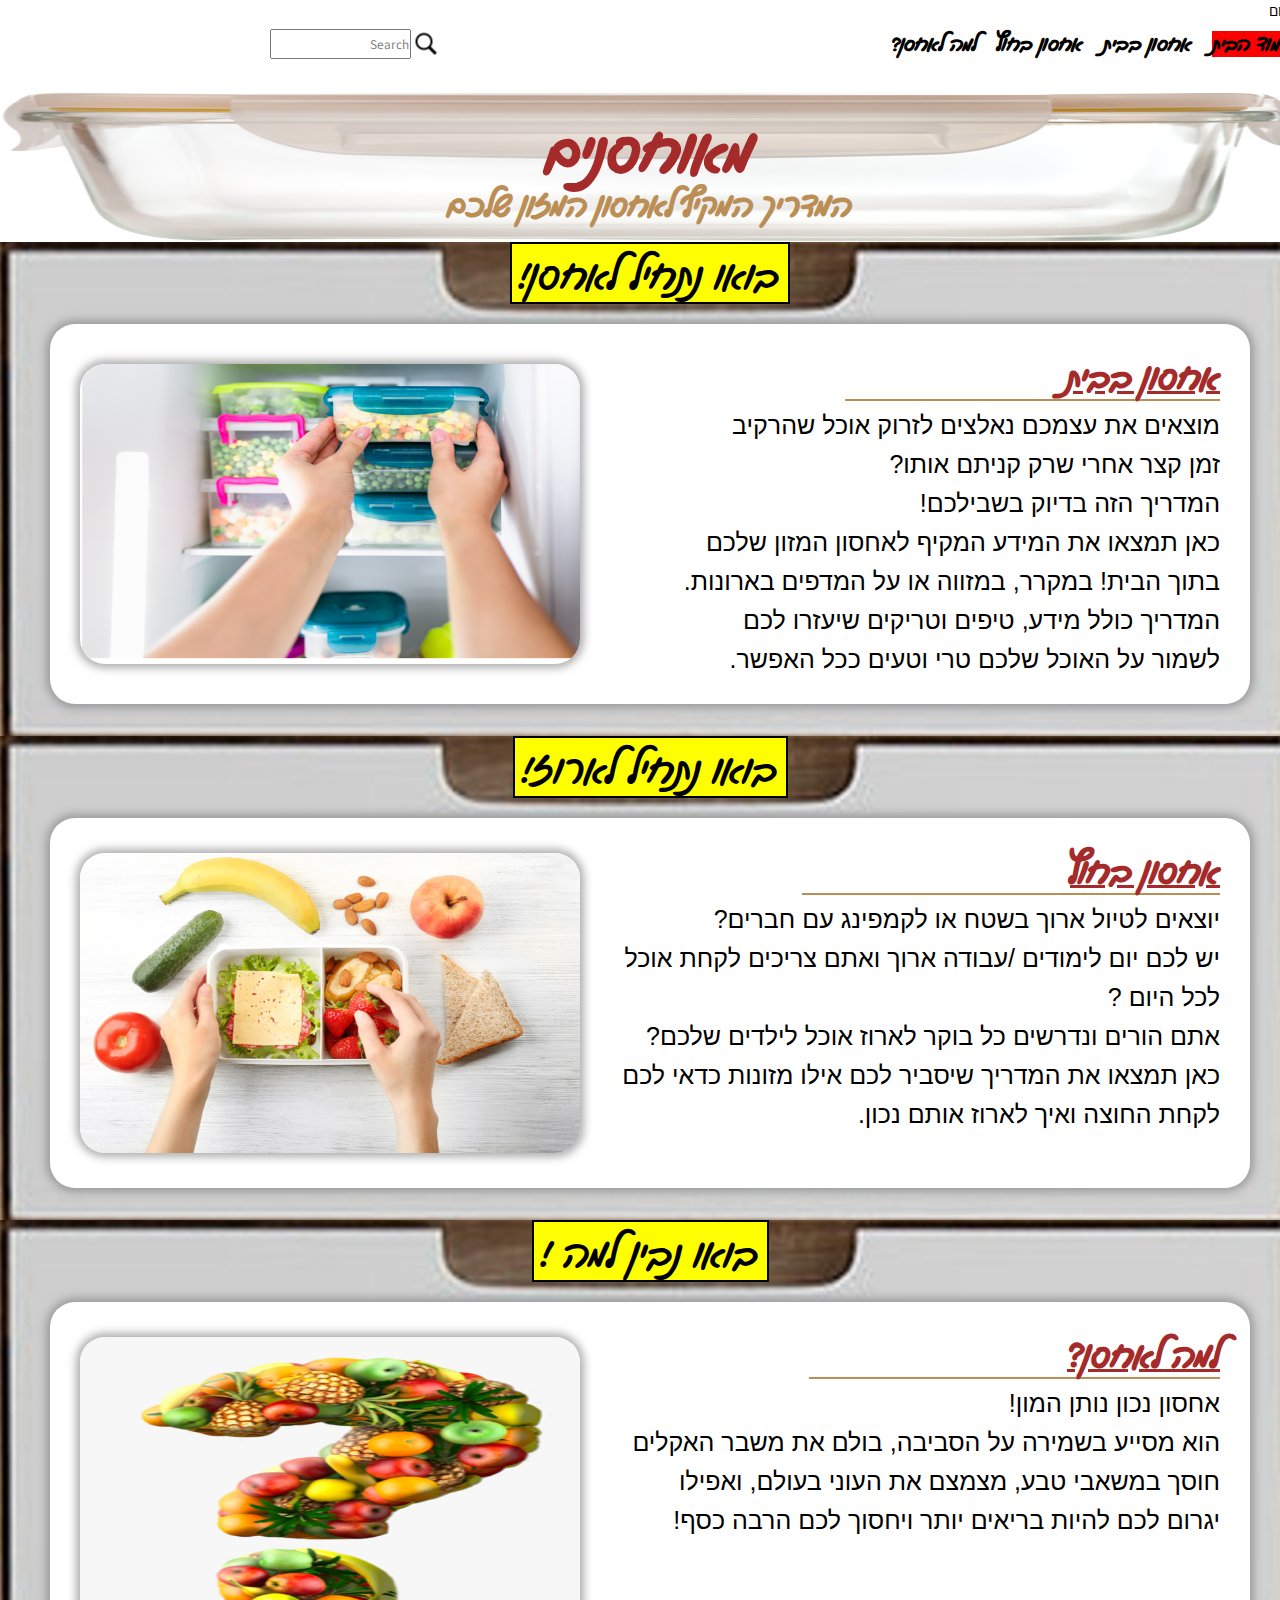
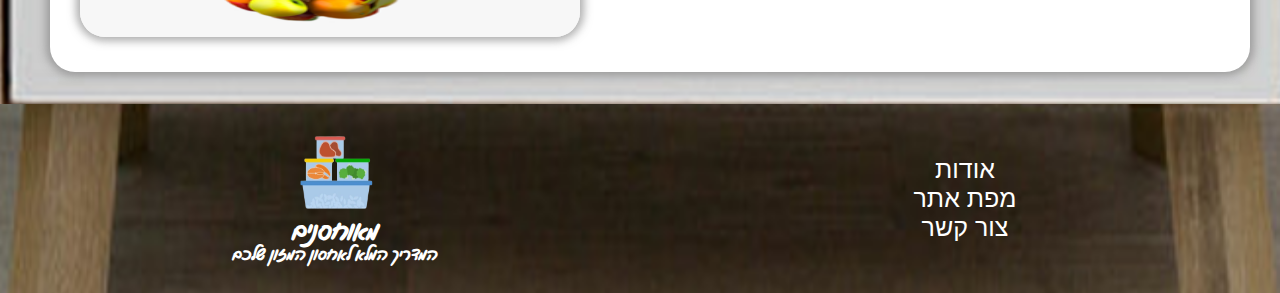
==== index.html @ 965440b1 "changes" ====
<!DOCTYPE html>
<html lang="en">


<head>

    <meta charset="UTF-8">
    <meta http-equiv="X-UA-Compatible" content="IE=edge">
    <meta name="viewport" content="width=device-width, initial-scale=1.0">
    <link rel="stylesheet" href="./styles/global.css">
    <link rel="icon" href="./images/icon.png">
    <link rel="stylesheet" href="./styles/style.css">
    <title>מאוחסנים</title>
</head>

<body>
    <div id="top">
        שלום
        <nav>
            <ul>
                <li class="currentPage"><a href="./index.html">עמוד הבית</a></li>
                <li><a href="./page2.html">אחסון בבית</a></li>
                <li><a href="#">אחסון בחוץ</a></li>
                <li><a href="./page3.html">למה לאחסן?</a></li>
            </ul>
            <div id="search-container">
                <button id="search-btn">
                    <img id="search-icon" src="images/searchIcon.png" alt="מנוע חיפוש">
                </button>
                <input type="text" placeholder="Search">
            </div>
        </nav>

        <main>

            <header>
                <h1>
                    <p id="p1">מאוחסנים</p>
                    <p id="p2">המדריך המקיף לאחסון המזון שלכם </p>
                </h1>

            </header>
    </div>



    <section id="section1">
        <button class="btn"><a href="./page2.html" target="_blank">בואו נתחיל לאחסן!</a></button>
        <div class="drawer">
            <div class="text">
                <h2 class="title">אחסון בבית</h2>
                <p>מוצאים את עצמכם נאלצים לזרוק אוכל שהרקיב </p>
                <p>זמן קצר אחרי שרק קניתם אותו? </p>
                <p> המדריך הזה בדיוק בשבילכם!</p>
                <p>כאן תמצאו את המידע המקיף לאחסון המזון שלכם</p>
                <p>בתוך הבית! במקרר, במזווה או על המדפים בארונות.</p>
                <p> המדריך כולל מידע, טיפים וטריקים שיעזרו לכם</p>
                <p> לשמור על האוכל שלכם טרי וטעים ככל האפשר.</p>
            </div>
            <div class="img">
                <img src="./images/homestorage.png" alt="תמונה של קופסאות אוכל בתוך מקרר">
            </div>
        </div>
    </section>

    <section id="section2">
        <button class="btn">בואו נתחיל לארוז!</button>
        <div class="drawer">
            <div class="text">
                <h3 class="title">אחסון בחוץ</h3>
                <p> יוצאים לטיול ארוך בשטח או לקמפינג עם חברים? </p>
                <p>יש לכם יום לימודים /עבודה ארוך ואתם צריכים לקחת אוכל </p>
                <p> לכל היום ? </p>
                <p>אתם הורים ונדרשים כל בוקר לארוז אוכל לילדים שלכם?</p>
                <p>כאן תמצאו את המדריך שיסביר לכם אילו מזונות כדאי לכם</p>
                <p>לקחת החוצה ואיך לארוז אותם נכון.</p>
            </div>
            <div class="img">
                <img src="./images/PACKING.png"
                    alt="שתי ידיים מכנניסות אוכל לתוך קופסת פלסטיק. מסביב לקופסה מפוזרים - עגבניה, מלפפון, בננה, שקדים, תפוח וסנדוויץ, ובתוך הקופסה- סנוויץ תותים וסלט חסה">
            </div>
        </div>
    </section>

    <section id="section3">
        <button class="btn"><a href="./page3.html" target="_blank">בואו נבין למה !</a> </button>
        <div class="drawer">
            <div class="text">
                <h4 class="title">למה לאחסן?</h4>
                <p>אחסון נכון נותן המון! </p>
                <p>הוא מסייע בשמירה על הסביבה, בולם את משבר האקלים </p>
                <p> חוסך במשאבי טבע, מצמצם את העוני בעולם, ואפילו </p>
                <p>יגרום לכם להיות בריאים יותר ויחסוך לכם הרבה כסף!</p>
            </div>
            <div class="img">
                <img src="./images/QUETION.png" alt="סימן שאלה שיש לו מילוי רקע של תמונות של פרות">
            </div>
        </div>
    </section>
    </main>

    <footer id="footer">
        <div class="box">
            <a href="./about.HTML">אודות</a>
            <a href="./map.html">מפת אתר</a>
            <a href="./contact.html">צור קשר</a>
        </div>
        <div class="box">
            <img id="imgfooter" src="./images/icon.png" alt="לוגו האתר">
            <h5>מאוחסנים </h5>
            <h6>המדריך המלא לאחסון המזון שלכם </h6>

        </div>
    </footer>
</body>

</html>
---- styles/global.css ----
.currentPage {
    background-color: red;
}
---- styles/style.css ----
@import url('https://fonts.googleapis.com/css2?family=Assistant:wght@500&display=swap');


@font-face {
    font-family: 'MyWebFont';
    src: url('../fonts/GveretLevinAlefAlefAlefRegular.ttf');

}

* {
    margin: 0;
    padding: 0;
    box-sizing: border-box;
    direction: rtl;
    font-family: 'Assistant', sans-serif;
}


body {
    padding: 0 120px;
}




nav {
    padding: 2px 10px;
    position: relative;
    font-family: 'MyWebFont';
    display: flex;
    justify-content: space-between;
    align-items: center;
    margin-bottom: 25PX;
}




nav ul {
    display: flex;
    flex-direction: row;
    list-style: none;
    font-family: 'MyWebFont';


}

ul li {
    margin: 8px 0px 8px 20px;
    font-size: 20px;
    font-weight: bold;
}

a {
    text-decoration: none;
    font-family: mywebfont;
    color: black;
}


#search-container {
    display: flex;
    max-height: 30px;
    justify-content: left;
    margin-left: 0 px;
}




#search-btn {
    cursor: pointer;
    background: none;
    border: none;
    position: relative;
    height: 30px;
    width: 30px;
}

#search-icon {
    width: 25px;
    position: absolute;
    top: 50%;
    left: 50%;
    transform: translate(-50%, -50%);
}




header {
    font-family: MyWebFont;
    text-align: center;
    background-image: url('../images/BOX3.png');
    background-size: 100% 100%;
    background-position: center;
    width: 1300PX;
    margin: 0 auto;
    background-repeat: no-repeat;
    height: fit-content;
    margin-bottom: 00px;
    padding: 20px 0;
    margin-top: -2OX;


}

header>h1 {
    width: 100%;
}

h1 p {
    font-family: MyWebFont;

}



#p1 {
    font-size: 60px;
    color: brown;
}


#p2 {
    color: #BA8E55;

}



.title {
    font-size: 35px;
    font-weight: bold;
    font-family: MyWebFont;
    width: 70%;
    border-bottom: 2px solid #BA8E55;
    padding-bottom: 3px;
    color: brown;
    text-decoration: underline;
}

header div p {
    max-width: 330px;
    padding-right: 8px;
}



.btn {
    font-size: 40px;
    padding: 5px 8px;
    border: 2px solid black;
    background-color: yellow;
    cursor: pointer;
    font-family: MyWebFont;
    margin-top: 0PX;
}


.btn:hover {
    background-color: red;
}


section {
    min-height: 200px;
    padding-right: 18px;
    padding-left: 18px;
    padding-bottom: 20px;
    flex-direction: column;
    display: flex;
    justify-content: space-between;
    align-items: center;
    width: 1300px;
    margin: 0 auto;
    margin-bottom: 0PX;
}

#section1,
#section2,
#section3 {
    background-size: 100% 100%;
    background-image: url('../images/drawer.png');
}




.drawer {
    display: flex;
    flex-direction: row;
    justify-content: space-between;
    background-color: white;
    box-shadow: 0 0 8px 4px rgba(125, 125, 125, 0.625);
    border-radius: 25px;
    width: 1200px;
    padding: 30px 30px;
    margin-bottom: 12px;
    height: 70%;
}


#section1 img {
    margin-top: 10px;

}

section img {
    width: 500px;
    height: 300px;
    box-shadow: 0 0 8px 4px rgba(125, 125, 125, 0.625);
    border-radius: 25px;
    margin-top: 5px;

}

#sectu #text {
    width: 500px;
}



section p {
    margin-top: 10px;
    font-family: arimo;
    font-size: 25px;
}




section button {
    margin: 20px 0;
}


footer {
    background-image: url('../images/FOOTER.png');
    width: 1300px;
    background-size: 100%;
    display: flex;
    flex-direction: row;
    justify-content: space-around;
    padding: 30px 20px;
    margin: 0 auto;
    margin-top: 0PX;

}

h5 {
    color: right;
    font-family: MyWebFont;
    color: white;
    font-size: 25px;
}

h6 {
    color: right;
    font-family: MyWebFont;
    color: white;
    font-size: 16px;
}


footer a {
    color: white;
    font-family: arimo;
    font-size: 25px;
}


footer a:hover {
    color: red;
}


footer .box {
    width: 50%;
    display: flex;
    justify-content: center;
    align-items: center;
    flex-direction: column;
}


#imgfooter {
    height: 80px;
    width: 80px;

}
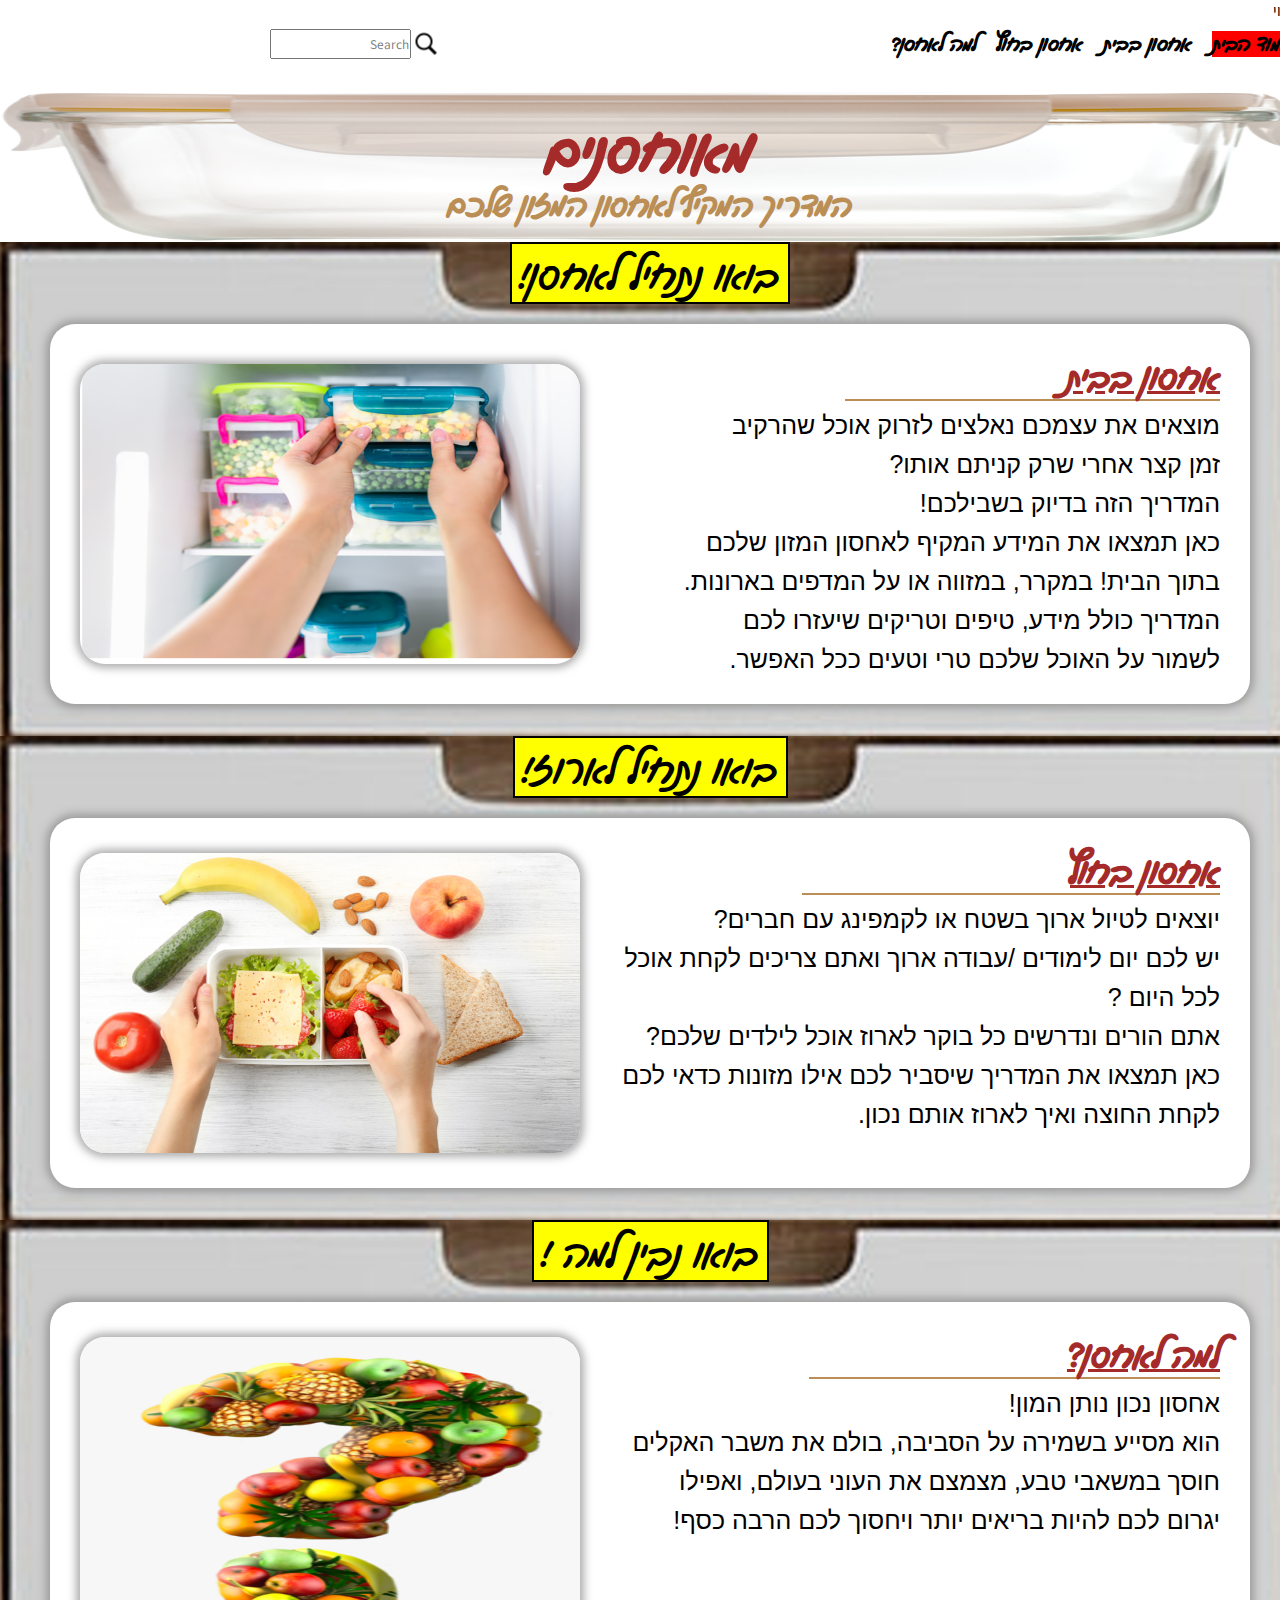
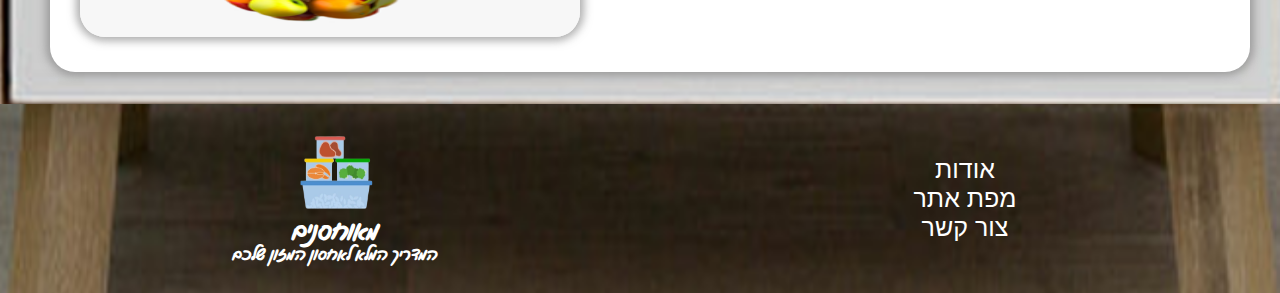
==== commit b43fd65d: "training" ====
--- a/index.html
+++ b/index.html
@@ -14,8 +14,8 @@
 </head>
 
 <body>
+    ניסוי
     <div id="top">
-        שלום
         <nav>
             <ul>
                 <li class="currentPage"><a href="./index.html">עמוד הבית</a></li>
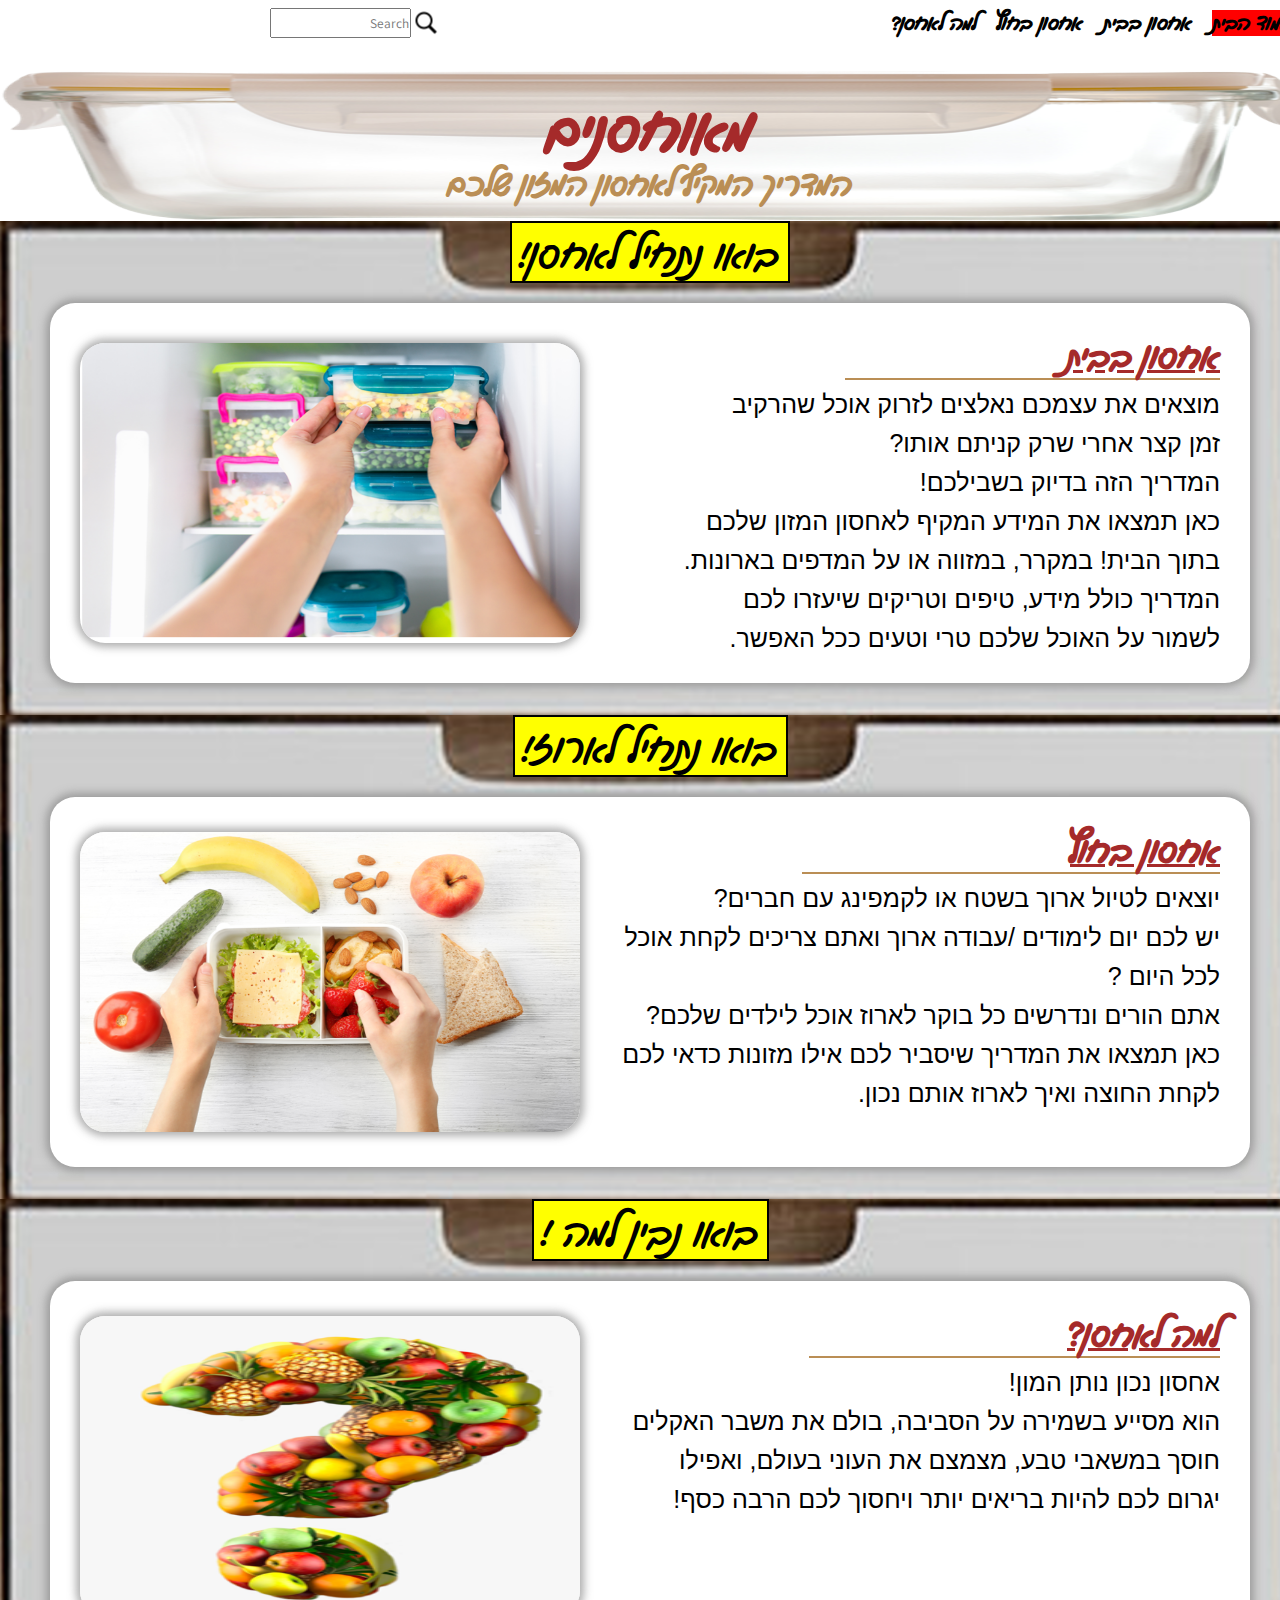
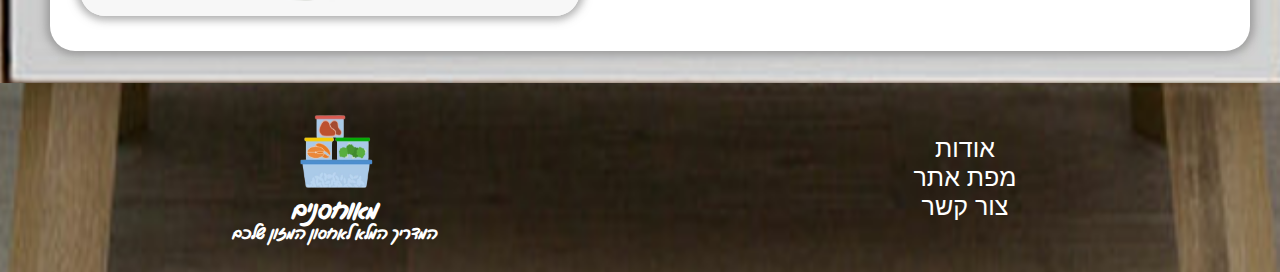
==== commit 98447ef4: "fix" ====
--- a/index.html
+++ b/index.html
@@ -14,7 +14,7 @@
 </head>
 
 <body>
-    ניסוי
+
     <div id="top">
         <nav>
             <ul>
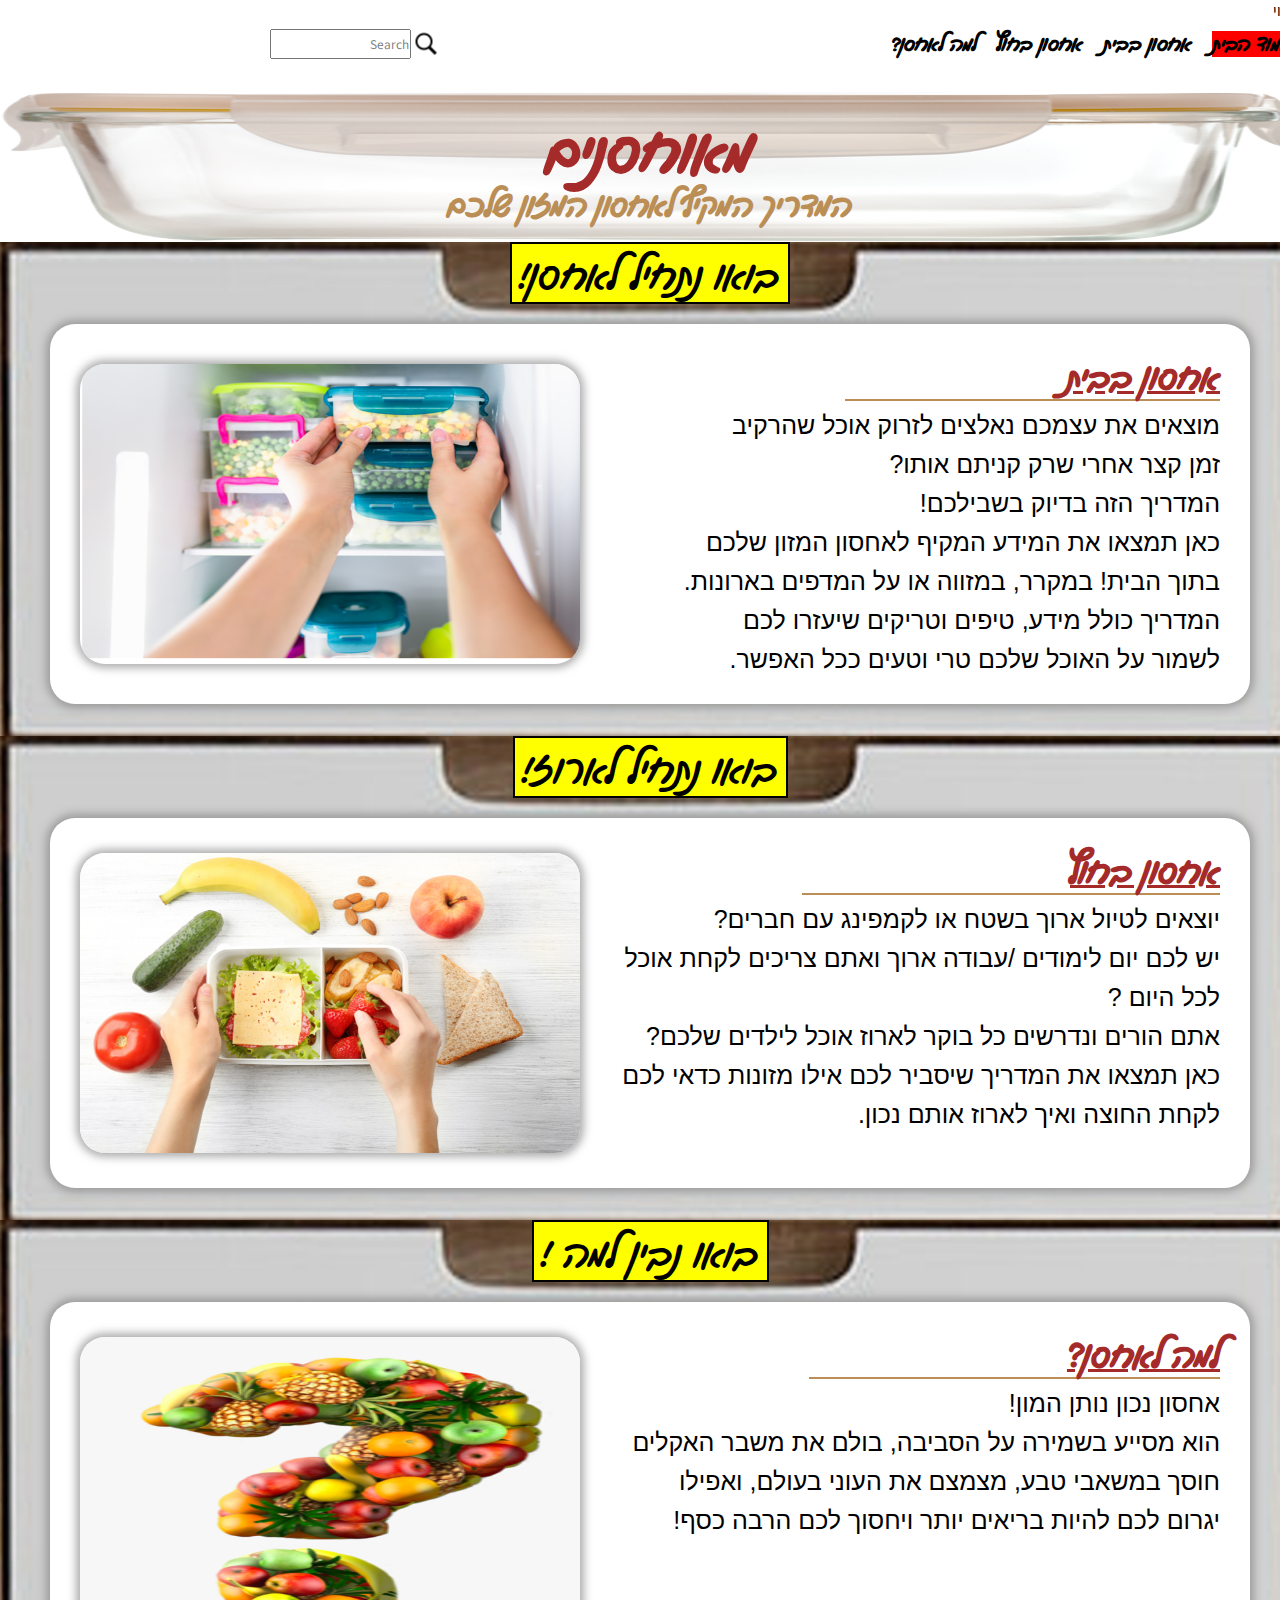
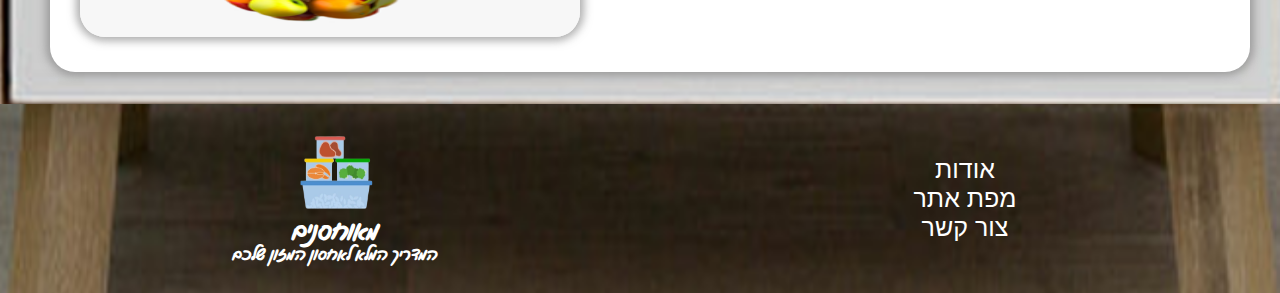
==== commit 8a021b36: "add" ====
--- a/index.html
+++ b/index.html
@@ -14,7 +14,7 @@
 </head>
 
 <body>
-
+    ניסוי
     <div id="top">
         <nav>
             <ul>
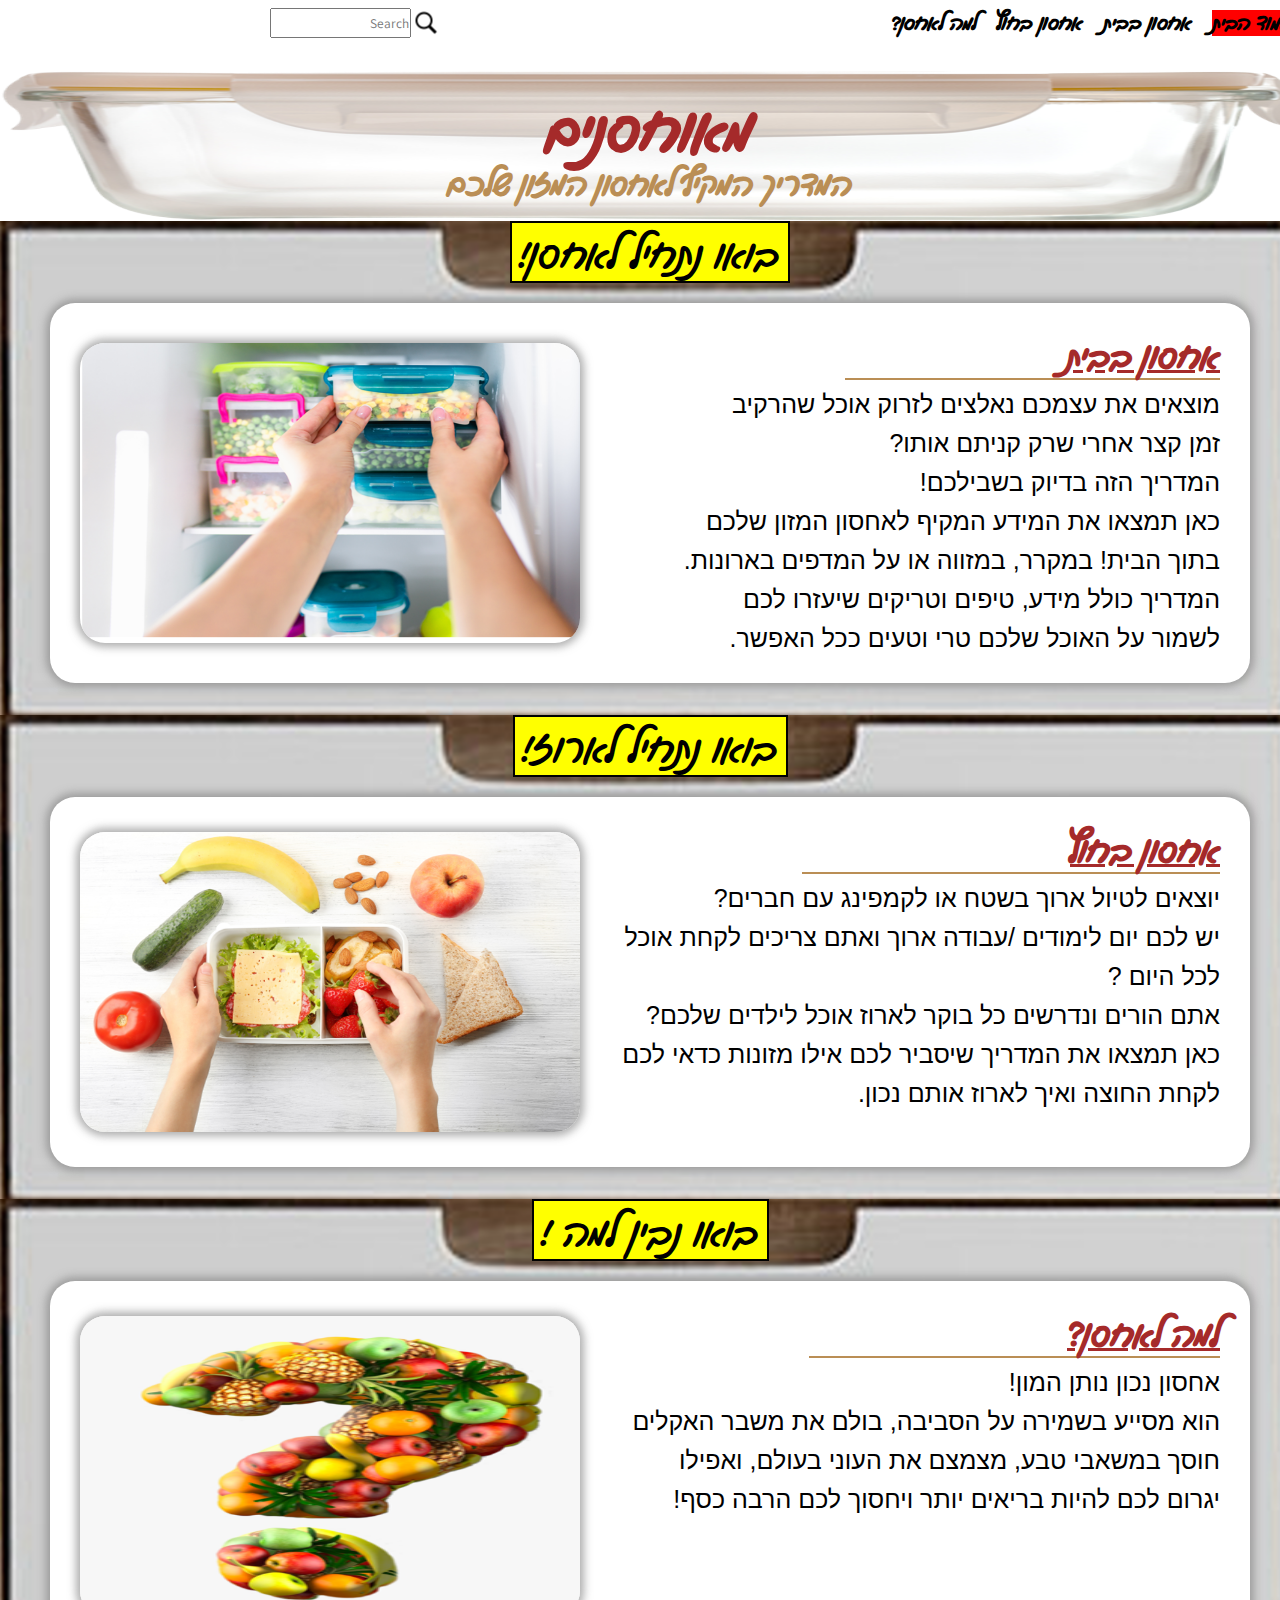
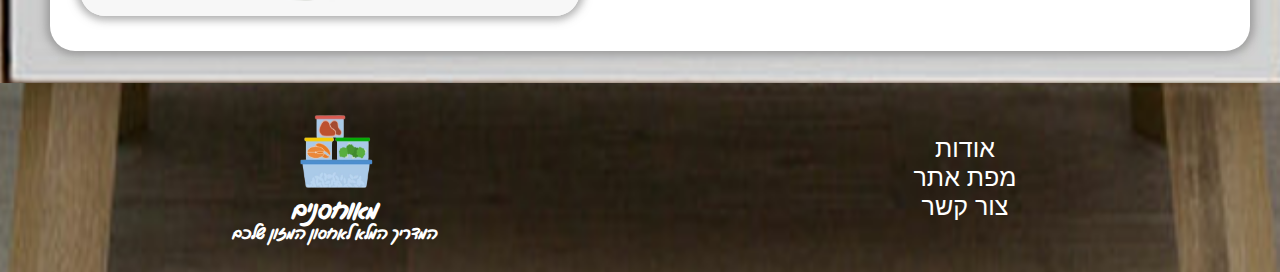
==== commit ea992fc9: "training" ====
--- a/index.html
+++ b/index.html
@@ -14,7 +14,6 @@
 </head>
 
 <body>
-    ניסוי
     <div id="top">
         <nav>
             <ul>
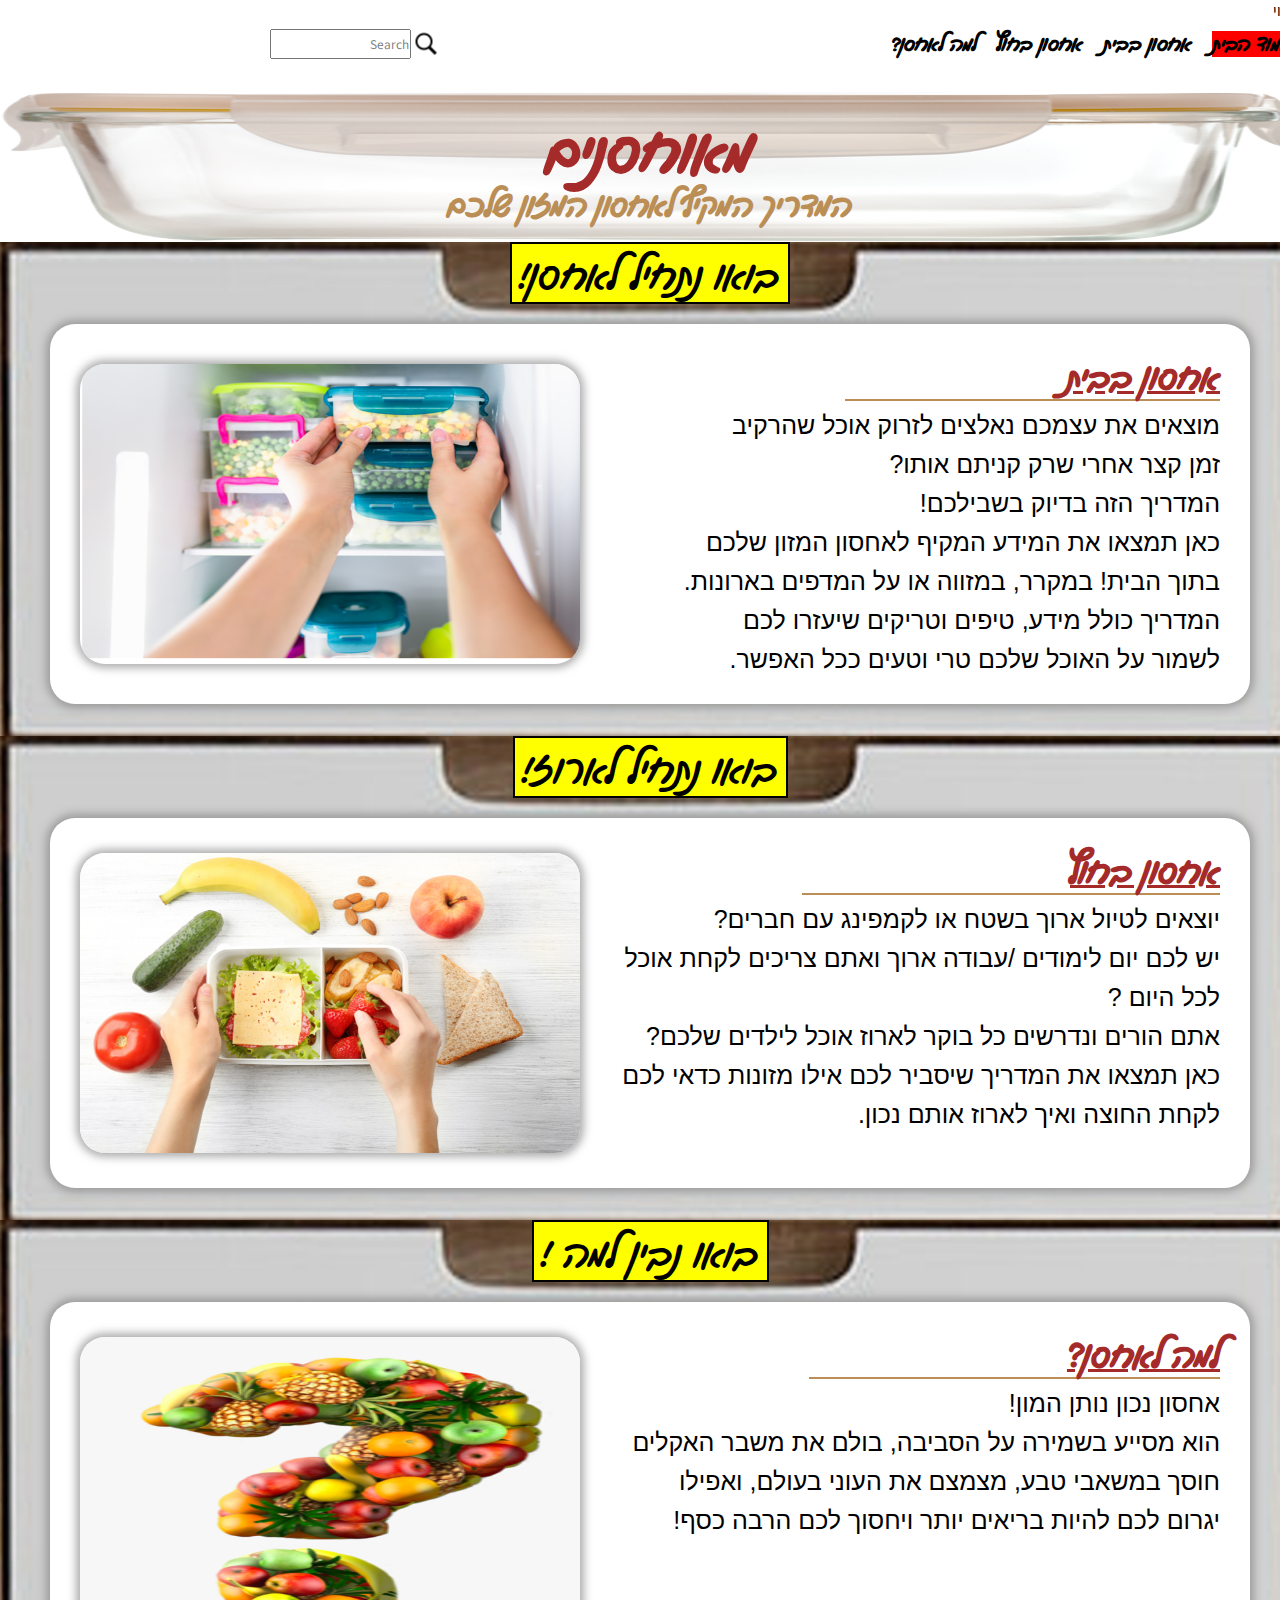
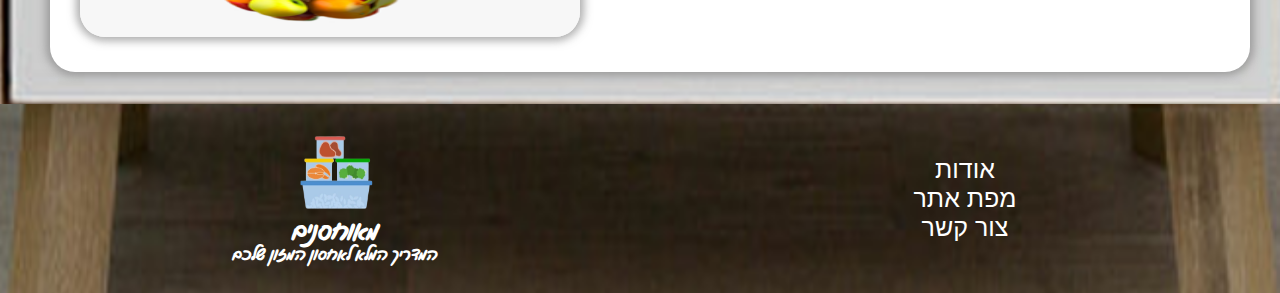
==== commit d9b7bb8d: "CHANGE" ====
--- a/index.html
+++ b/index.html
@@ -14,6 +14,7 @@
 </head>
 
 <body>
+    ניסוי
     <div id="top">
         <nav>
             <ul>
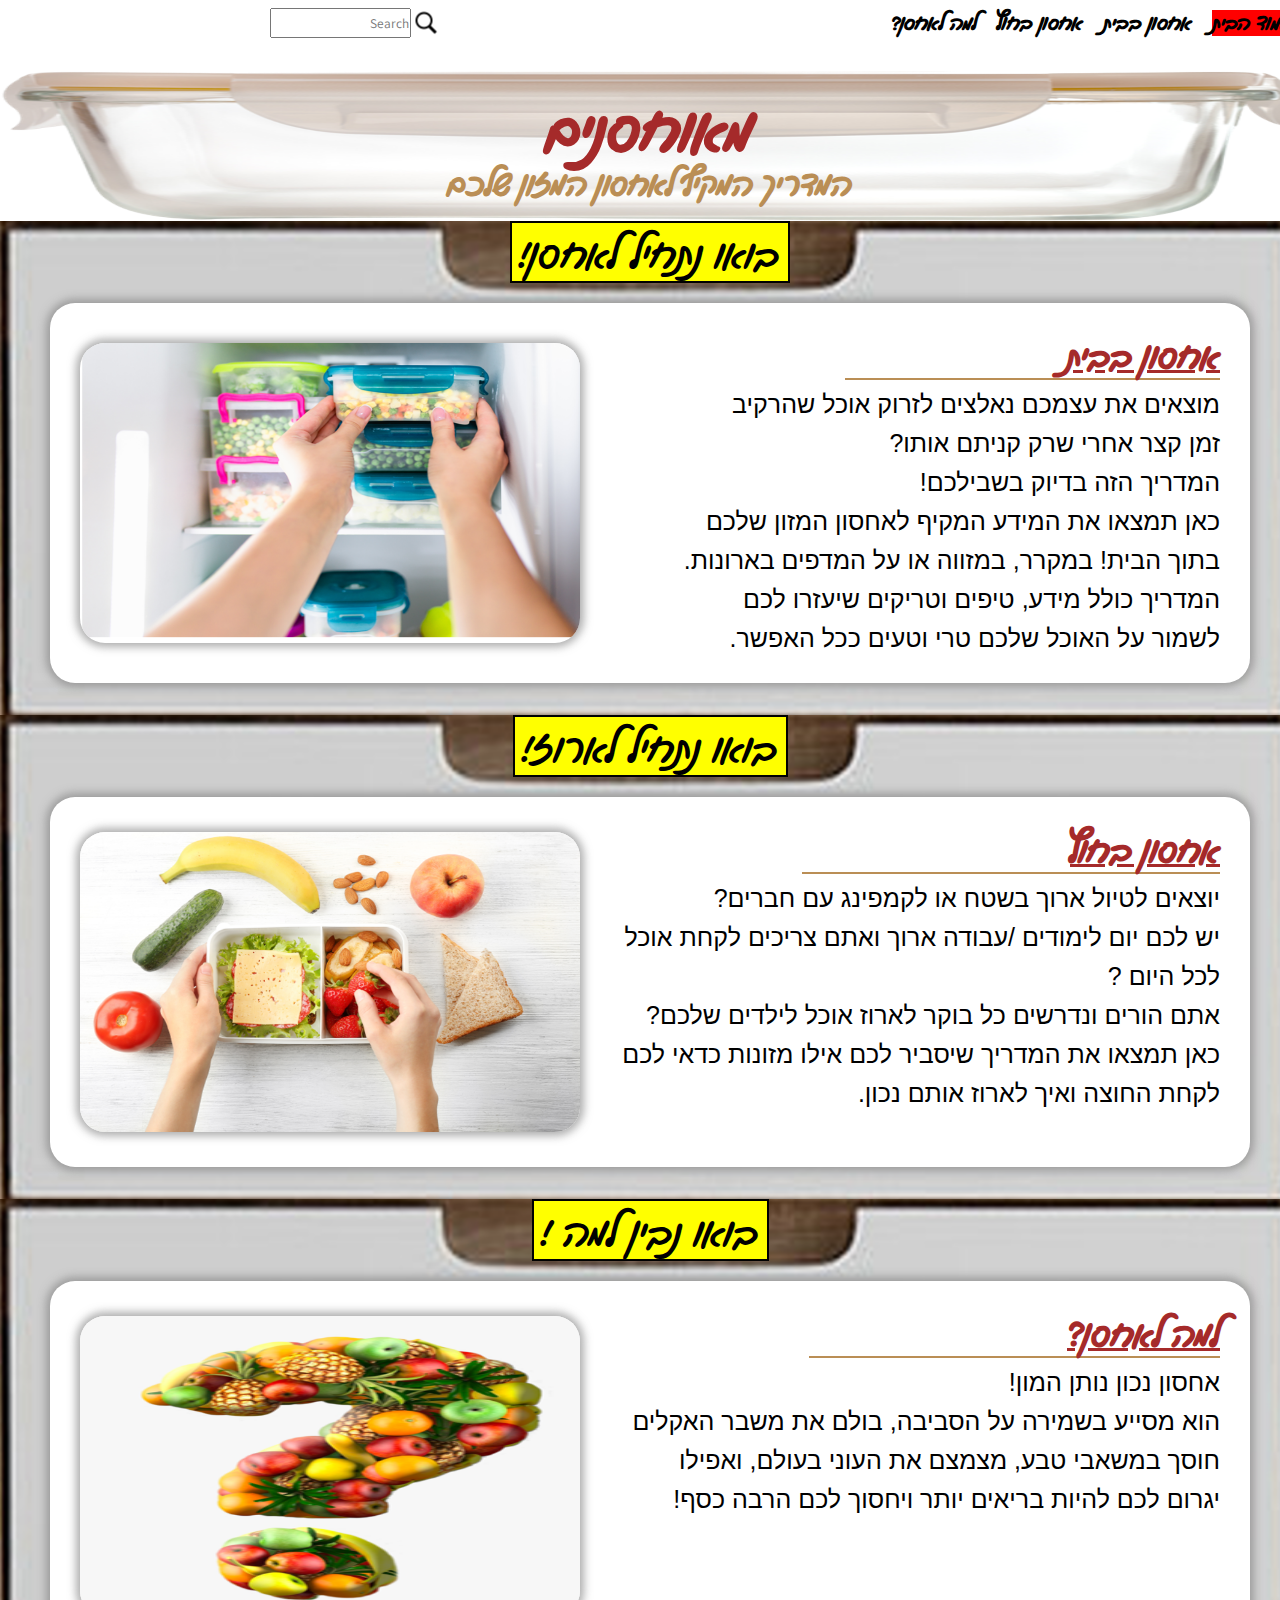
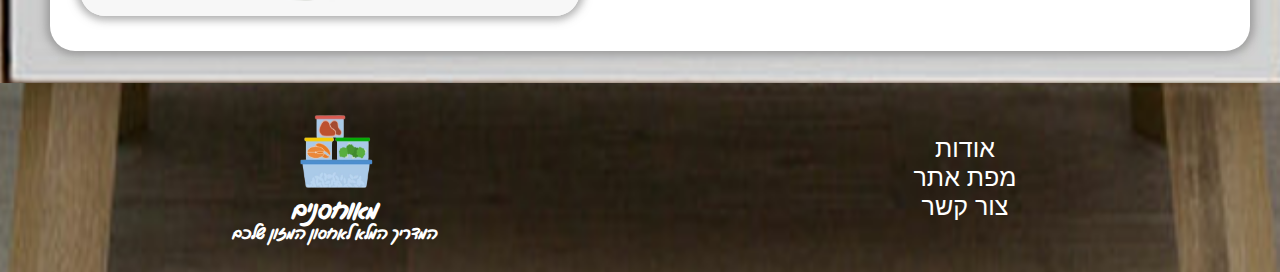
==== commit 05b6d24d: "C" ====
--- a/index.html
+++ b/index.html
@@ -14,7 +14,7 @@
 </head>
 
 <body>
-    ניסוי
+
     <div id="top">
         <nav>
             <ul>
